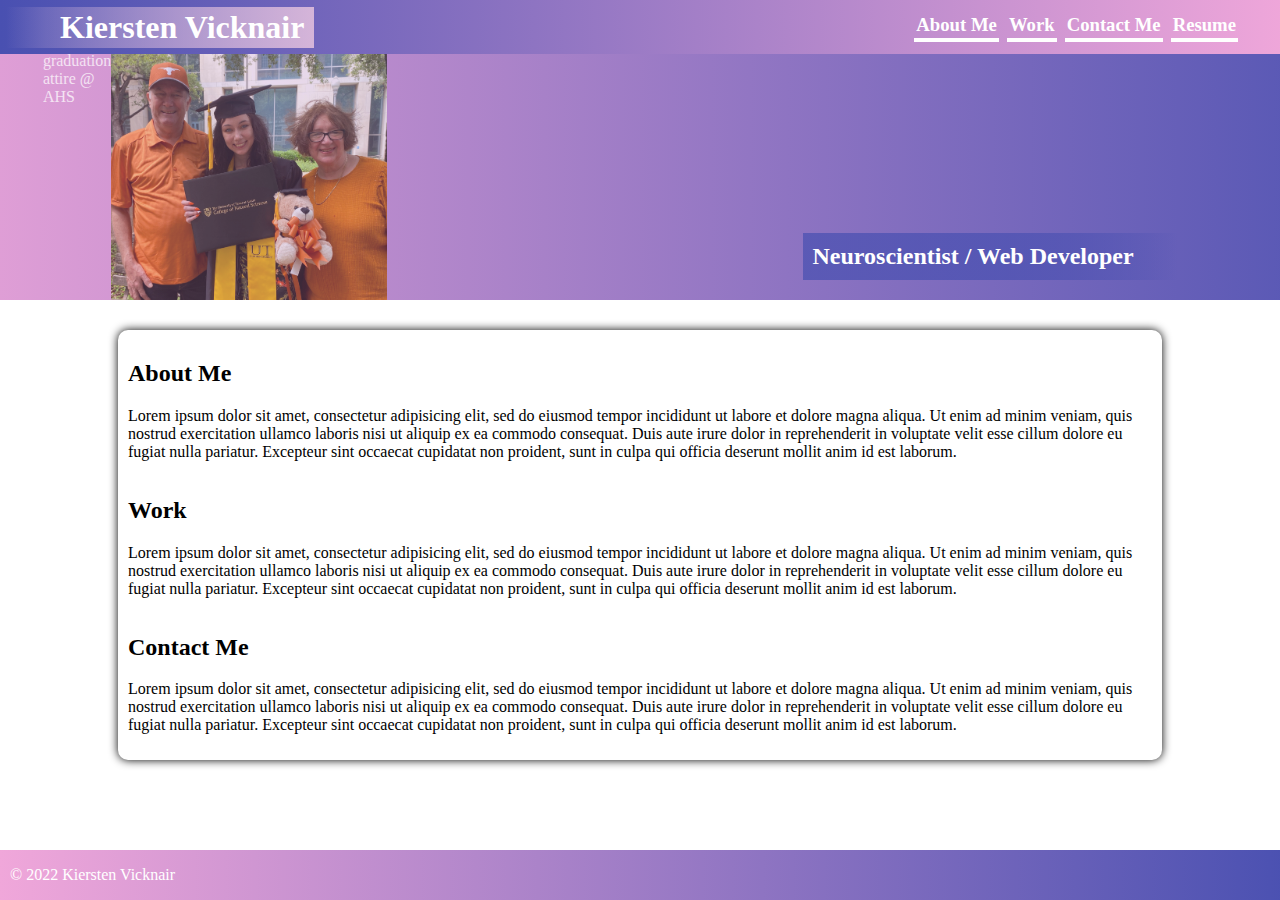
==== index.html @ d637b757 "style header & hero images" ====
<!DOCTYPE html>
<html lang="en">
<head>
  <meta charset="UTF-8">
  <meta http-equiv="X-UA-Compatible" content="IE=edge">
  <meta name="viewport" content="width=device-width, initial-scale=1.0">
  <link rel="stylesheet" href="./assets/css/style.css">
  <title>Kiersten V!</title>
</head>
<body>
  <header>
    <h1>Kiersten Vicknair</h1>
    <div id="links">
      <h3 href="#about">About Me</h3>
      <h3 href="work">Work</h3>
      <h3 href="contact">Contact Me</h3>
      <h3 #="">Resume</h3>
    </div>
  </header>
  <div class="hero-background"></div>
  <section id="hero">
    <h2>Neuroscientist / Web Developer</h2>
    <div class="hero-img">
      <img id="hero-1" src="./assets/images/hero.JPG" alt="Kiersten in front of the UT Tower">
      <img id="hero-2" src="./assets/images/hero-2.JPG" alt="Kiersten and her grandparents">
      <img id="hero-3" src="./assets/images/hero-3.JPG" alt="UT Tower with a purple sky">
      <img id="hero-4" src="./assets/images/hero-4.JPG" alt="Kiersten in her graduation attire @ AHS">
      <img id="hero-5" src="./assets/images/hero-5.JPG" alt="Kiersten walking across Dean Keeton St. in her cap and gown">
    </div>
  </section>
  <main>
    <section id="about">
      <h2>About Me</h2>
      <p>
        Lorem ipsum dolor sit amet, consectetur adipisicing elit, sed do eiusmod tempor incididunt ut labore et dolore magna aliqua. Ut enim ad minim veniam, quis nostrud exercitation ullamco laboris nisi ut aliquip ex ea commodo consequat. Duis aute irure dolor in reprehenderit in voluptate velit esse cillum dolore eu fugiat nulla pariatur. Excepteur sint occaecat cupidatat non proident, sunt in culpa qui officia deserunt mollit anim id est laborum.
      </p>
    </section>
    <section id="work">
      <h2>Work</h2>
      <p>
        Lorem ipsum dolor sit amet, consectetur adipisicing elit, sed do eiusmod tempor incididunt ut labore et dolore magna aliqua. Ut enim ad minim veniam, quis nostrud exercitation ullamco laboris nisi ut aliquip ex ea commodo consequat. Duis aute irure dolor in reprehenderit in voluptate velit esse cillum dolore eu fugiat nulla pariatur. Excepteur sint occaecat cupidatat non proident, sunt in culpa qui officia deserunt mollit anim id est laborum.
      </p>
    </section>
    <section id="contact">
      <h2>Contact Me</h2>
      <p>
        Lorem ipsum dolor sit amet, consectetur adipisicing elit, sed do eiusmod tempor incididunt ut labore et dolore magna aliqua. Ut enim ad minim veniam, quis nostrud exercitation ullamco laboris nisi ut aliquip ex ea commodo consequat. Duis aute irure dolor in reprehenderit in voluptate velit esse cillum dolore eu fugiat nulla pariatur. Excepteur sint occaecat cupidatat non proident, sunt in culpa qui officia deserunt mollit anim id est laborum.
      </p>
    </section>
  </main>
</body>
<footer>
  <p>&copy; 2022 Kiersten Vicknair</p>
</footer>
</html>
---- assets/css/style.css ----
body {
  margin: auto;
  overflow: hidden;
  color: white;
}

header {
  padding: 0 6px;
  display: flex;
  position: fixed;
  height: 54px;
  width: 100%;
  background: linear-gradient(to right, #4950b1, #f0a7da);
  z-index: 2;
}

h1 {
  padding: 2px 10px 2px 54px;
  height: fit-content;
  background: linear-gradient(to right, #e9c5df00, 38%, #e9c5dfd4);
  /* color: #4950b1; */
  align-self: center;
}

#links {
  margin: 0 44px;
  display: flex;
  flex-direction: row;
  flex-wrap: wrap;
  flex: 3;
  align-items: center;
  justify-content: end;
}

#links h3 {
  margin: 4px;
  padding: 2px;
  border-bottom: white solid 4px;
}

.hero-background {
  position: relative;
  right: 13%;
  height: 300px;
  width: 127%;
  background: linear-gradient(to right, #f0a7da,#4950b1);
}

#hero {
  display: flex;
  position: relative;
  bottom: 300px;
  height: 300px;
  justify-content: center;
}

.hero-img {
  display: flex;
  flex-wrap: nowrap;
  justify-content: space-around;
}

#hero img {
  object-fit: cover;
  opacity: 72%;
}

img#hero-1 {
  object-position: 0 14%;
  min-width: 82%;
  order: 3;
}

#hero-2 {
  width: 276px;
  object-position: -72px 38px;
  order: 2;
}

#hero-3 {
  width: 172px;
  order: 5;
}

#hero-4 {
  order: 1;
}

#hero-5 {
  width: 240px;
  object-position: -44px 14px;
  order: 4;
}

#hero h2 {
  padding: 10px 44px 10px 10px;
  background: linear-gradient(to right, #4950b1ba, 88%, #4950b100);
  /* color: #f0a7da; */
  position: absolute;
  right: 8%;
  align-self: flex-end;
  z-index: 1;
}

main {
  margin: -270px auto;
  padding: 10px;
  width: 80%;
  display: flex;
  flex-direction: column;
  align-items: center;
  justify-content: center;
  /* background: linear-gradient(to right, #f0a7da, #4950b1); */
  border-radius: 10px;
  box-shadow: 0px 0px 10px black;
  color: black;
}

footer {
  padding: 0 10px;
  position: absolute;
  bottom: 0;
  width: 100%;
  height: min-content;
  background: linear-gradient(to right, #f0a7da,#4950b1);
}
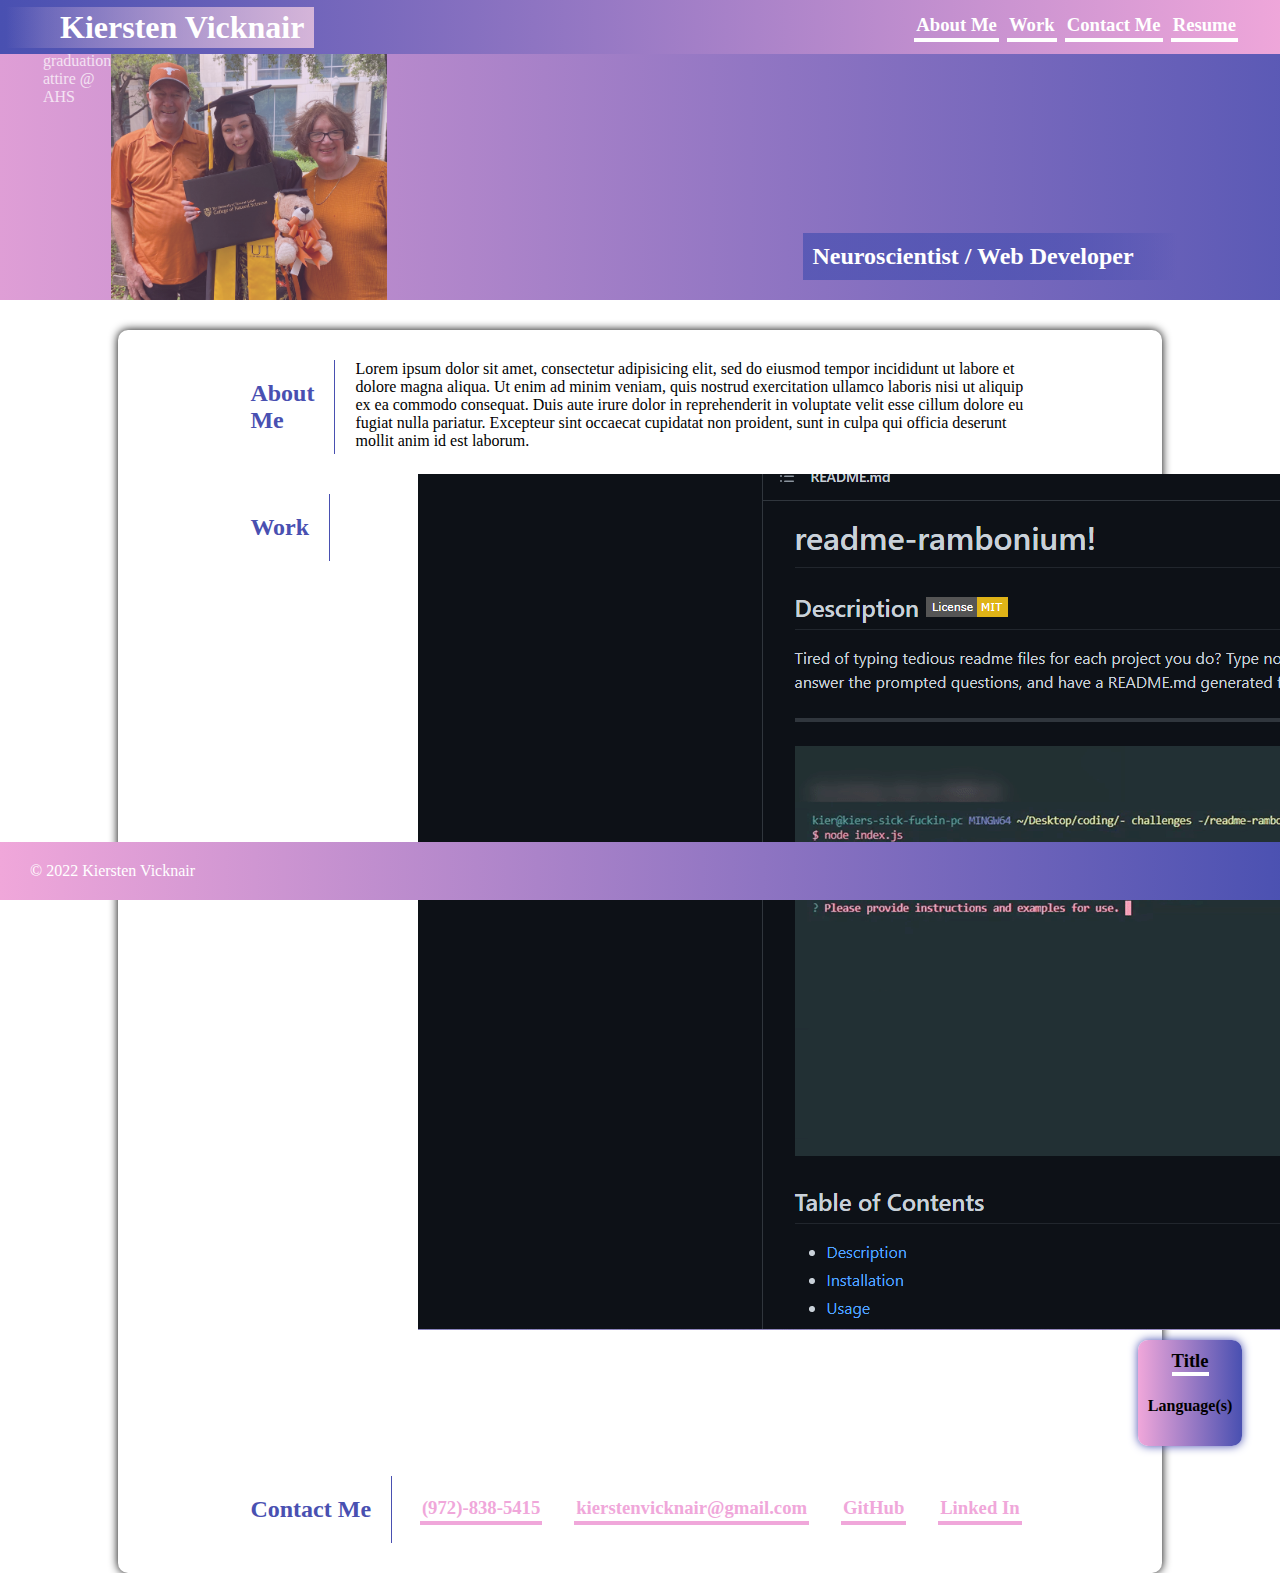
==== commit 7a75072a: "WIP: style work boxes" ====
--- a/index.html
+++ b/index.html
@@ -11,10 +11,18 @@
   <header>
     <h1>Kiersten Vicknair</h1>
     <div id="links">
-      <h3 href="#about">About Me</h3>
-      <h3 href="work">Work</h3>
-      <h3 href="contact">Contact Me</h3>
-      <h3 #="">Resume</h3>
+      <h3>
+        <a href="#about">About Me</a>
+      </h3>
+      <h3>
+        <a href="#work">Work</a>
+      </h3>
+      <h3>
+        <a href="#contact">Contact Me</a>
+      </h3>
+      <h3>
+        <a href="./resume.html">Resume</a>
+      </h3>
     </div>
   </header>
   <div class="hero-background"></div>
@@ -30,22 +38,40 @@
   </section>
   <main>
     <section id="about">
-      <h2>About Me</h2>
+      <div><h2>About Me</h2></div>
       <p>
         Lorem ipsum dolor sit amet, consectetur adipisicing elit, sed do eiusmod tempor incididunt ut labore et dolore magna aliqua. Ut enim ad minim veniam, quis nostrud exercitation ullamco laboris nisi ut aliquip ex ea commodo consequat. Duis aute irure dolor in reprehenderit in voluptate velit esse cillum dolore eu fugiat nulla pariatur. Excepteur sint occaecat cupidatat non proident, sunt in culpa qui officia deserunt mollit anim id est laborum.
       </p>
     </section>
     <section id="work">
-      <h2>Work</h2>
-      <p>
-        Lorem ipsum dolor sit amet, consectetur adipisicing elit, sed do eiusmod tempor incididunt ut labore et dolore magna aliqua. Ut enim ad minim veniam, quis nostrud exercitation ullamco laboris nisi ut aliquip ex ea commodo consequat. Duis aute irure dolor in reprehenderit in voluptate velit esse cillum dolore eu fugiat nulla pariatur. Excepteur sint occaecat cupidatat non proident, sunt in culpa qui officia deserunt mollit anim id est laborum.
-      </p>
+      <div><h2>Work</h2></div>
+      <div id="project-cards">
+        <div id="project-card-full">
+          <img src="./assets/images/portfolio.png" alt="poppin-portfolio preview">
+          <div id="project-label">
+            <h3>Title</h3>
+            <h4>Language(s)</h4>
+          </div>
+        </div>
+        
+              </div>
     </section>
     <section id="contact">
-      <h2>Contact Me</h2>
-      <p>
-        Lorem ipsum dolor sit amet, consectetur adipisicing elit, sed do eiusmod tempor incididunt ut labore et dolore magna aliqua. Ut enim ad minim veniam, quis nostrud exercitation ullamco laboris nisi ut aliquip ex ea commodo consequat. Duis aute irure dolor in reprehenderit in voluptate velit esse cillum dolore eu fugiat nulla pariatur. Excepteur sint occaecat cupidatat non proident, sunt in culpa qui officia deserunt mollit anim id est laborum.
-      </p>
+      <div><h2>Contact Me</h2></div>
+      <div id="links">
+        <h3>
+          <a href="tel:9728385415">(972)-838-5415</a>
+        </h3>
+        <h3>
+          <a href="mailto:kierstenvicknair@gmail.com">kierstenvicknair@gmail.com</a>
+        </h3>
+        <h3>
+          <a href="https://github.com/kierstenv">GitHub</a>
+        </h3>
+        <h3>
+          <a href="https://www.linkedin.com/in/kierstenv">Linked In</a>
+        </h3>
+      </div>
     </section>
   </main>
 </body>
--- a/assets/css/style.css
+++ b/assets/css/style.css
@@ -1,7 +1,11 @@
 body {
   margin: auto;
-  overflow: hidden;
   color: white;
+}
+
+::-webkit-scrollbar {
+  width: 0px;
+  background: transparent;
 }
 
 header {
@@ -36,6 +40,11 @@
   margin: 4px;
   padding: 2px;
   border-bottom: white solid 4px;
+}
+
+a {
+  text-decoration: none;
+  color: white;
 }
 
 .hero-background {
@@ -102,6 +111,48 @@
   z-index: 1;
 }
 
+#project-card-full {
+  width: 100%;
+  display: flex;
+  flex-wrap: wrap;
+  justify-content: center;
+  margin: 0 44px;
+}
+
+#project-card-full h3 {
+  margin: 0;
+  padding: 0;
+  border-bottom: white solid 4px;
+}
+
+#project-card-half {
+  width: 50%;
+  margin: 0 44px;
+  display: flex;
+  flex-wrap: wrap;
+  justify-content: center;
+  align-items: center;
+  flex: 1;
+  background: linear-gradient(to right, #f0a7da, #4950b1);
+};
+
+#work #project-cards img {
+  width: 100%;
+  border: #4950b1 solid 10px;
+}
+
+#project-label {
+  display: flex;
+  flex-direction: column;
+  align-items: center;
+  justify-content: center;
+  margin: 10px;
+  padding: 10px;
+  background: linear-gradient(to right, #f0a7da, #4950b1);
+  border-radius: 10px;
+  box-shadow: 0px 0px 10px #4950b1;
+}
+
 main {
   margin: -270px auto;
   padding: 10px;
@@ -116,6 +167,40 @@
   color: black;
 }
 
+main section {
+  display: flex;
+  width: 80%;
+}
+
+main section div h2 {
+  display: inline-flex;
+  padding: 20px;
+  border-right: #4950b1 solid 1px;
+}
+
+section div h2 {
+  color: #4950b1;
+}
+
+p {
+  display: inline-flex;
+  margin: 0;
+  padding: 20px;
+}
+
+#contact #links {
+  margin: 0;
+  justify-content: space-evenly;
+}
+
+#contact #links h3 {
+  border-bottom-color: #f0a7da;
+}
+
+#contact #links a {
+  color: #f0a7da;
+}
+
 footer {
   padding: 0 10px;
   position: absolute;
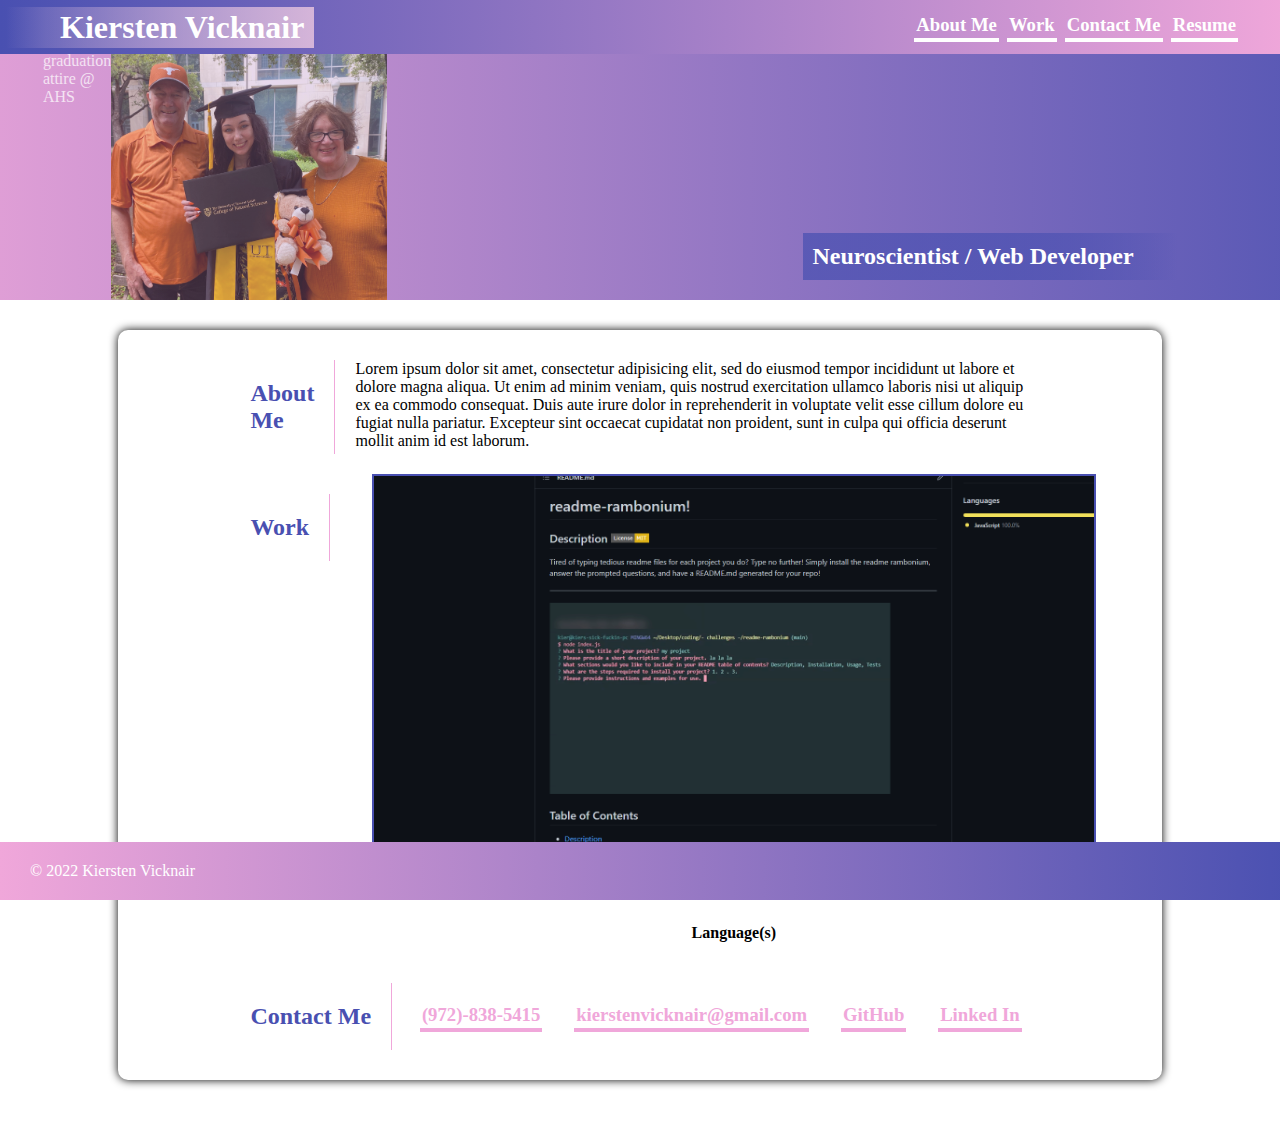
==== commit 1fc4dee9: "WIP" ====
--- a/index.html
+++ b/index.html
@@ -47,7 +47,7 @@
       <div><h2>Work</h2></div>
       <div id="project-cards">
         <div id="project-card-full">
-          <img src="./assets/images/portfolio.png" alt="poppin-portfolio preview">
+          <img id="project-img" src="./assets/images/portfolio.png" alt="poppin-portfolio preview">
           <div id="project-label">
             <h3>Title</h3>
             <h4>Language(s)</h4>
@@ -74,8 +74,8 @@
       </div>
     </section>
   </main>
+  <footer>
+    <p>&copy; 2022 Kiersten Vicknair</p>
+  </footer>
 </body>
-<footer>
-  <p>&copy; 2022 Kiersten Vicknair</p>
-</footer>
 </html>--- a/assets/css/style.css
+++ b/assets/css/style.css
@@ -4,8 +4,9 @@
 }
 
 ::-webkit-scrollbar {
-  width: 0px;
   background: transparent;
+  height: 0;
+  width: 0;
 }
 
 header {
@@ -111,6 +112,12 @@
   z-index: 1;
 }
 
+img#project-img {
+  width: 100%;
+  border: #4950b1 solid 2px;
+  background-image: cove;
+}
+
 #project-card-full {
   width: 100%;
   display: flex;
@@ -135,11 +142,6 @@
   flex: 1;
   background: linear-gradient(to right, #f0a7da, #4950b1);
 };
-
-#work #project-cards img {
-  width: 100%;
-  border: #4950b1 solid 10px;
-}
 
 #project-label {
   display: flex;
@@ -154,7 +156,7 @@
 }
 
 main {
-  margin: -270px auto;
+  margin: -270px auto 5%;
   padding: 10px;
   width: 80%;
   display: flex;
@@ -175,7 +177,7 @@
 main section div h2 {
   display: inline-flex;
   padding: 20px;
-  border-right: #4950b1 solid 1px;
+  border-right: #f0a7da solid 1px;
 }
 
 section div h2 {
@@ -203,7 +205,7 @@
 
 footer {
   padding: 0 10px;
-  position: absolute;
+  position: fixed;
   bottom: 0;
   width: 100%;
   height: min-content;
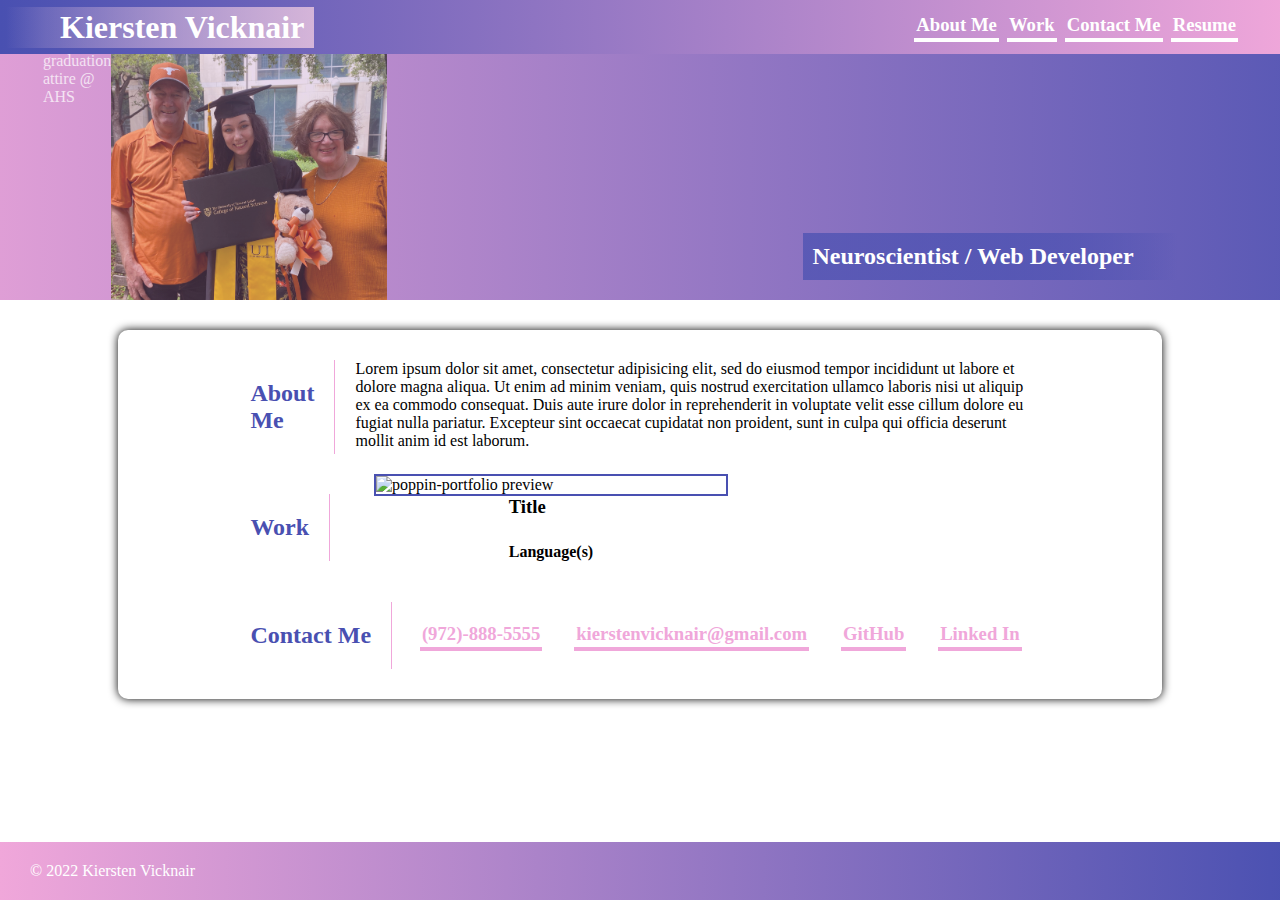
==== commit 0dac9a48: "update readme" ====
--- a/index.html
+++ b/index.html
@@ -60,7 +60,7 @@
       <div><h2>Contact Me</h2></div>
       <div id="links">
         <h3>
-          <a href="tel:9728385415">(972)-838-5415</a>
+          <a href="tel:972838515">(972)-888-5555</a>
         </h3>
         <h3>
           <a href="mailto:kierstenvicknair@gmail.com">kierstenvicknair@gmail.com</a>
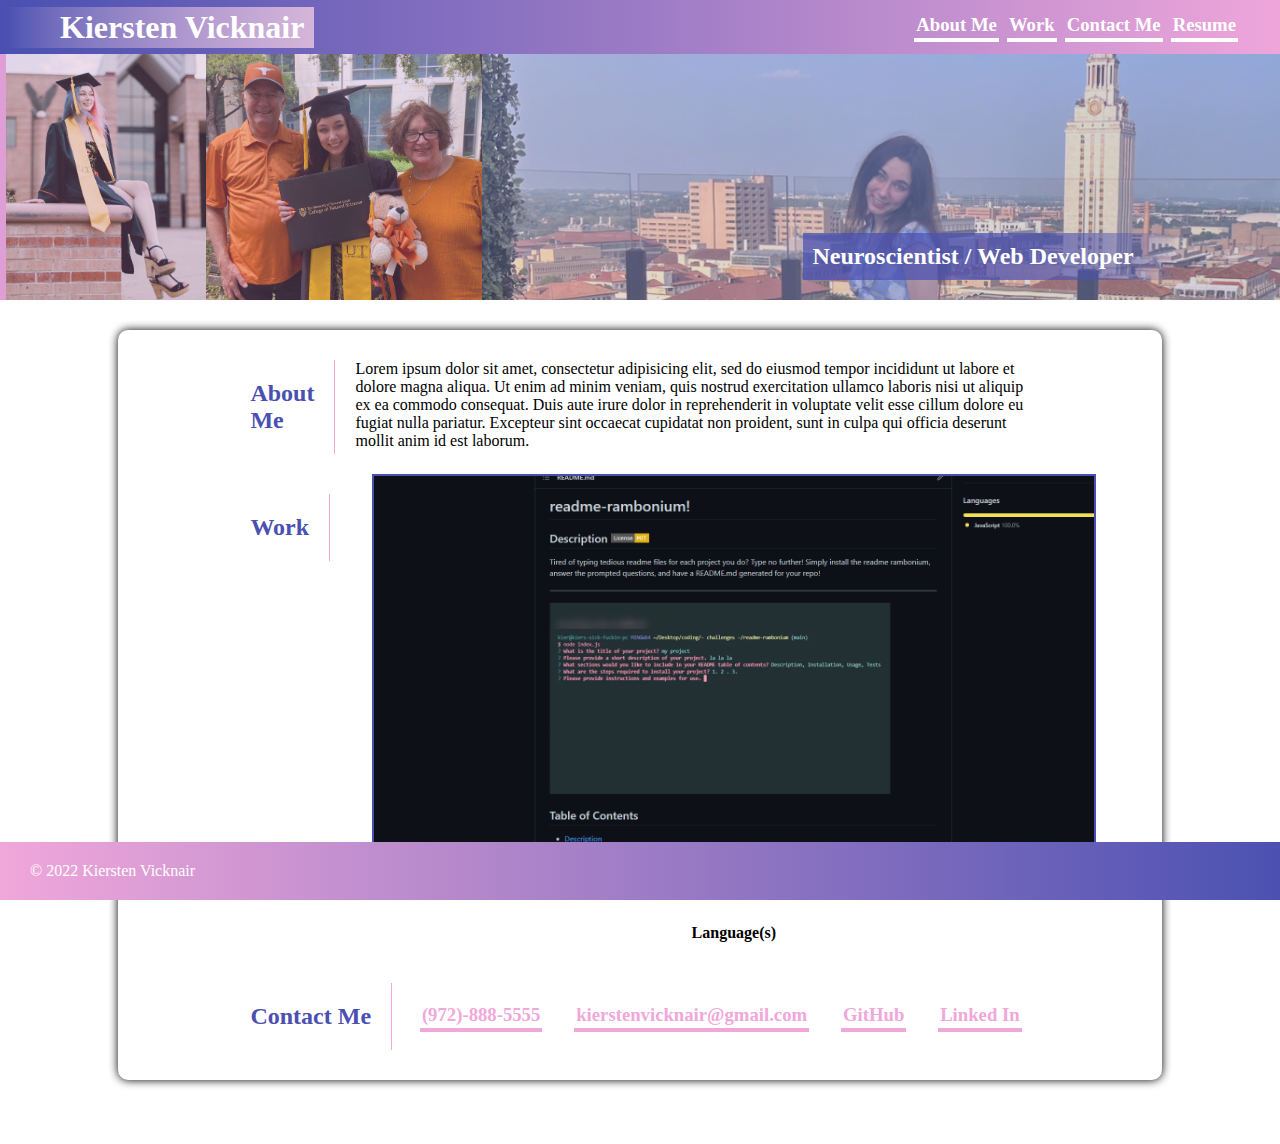
==== commit dfc11857: "converted jpegs to pngs" ====
--- a/index.html
+++ b/index.html
@@ -29,11 +29,11 @@
   <section id="hero">
     <h2>Neuroscientist / Web Developer</h2>
     <div class="hero-img">
-      <img id="hero-1" src="./assets/images/hero.JPG" alt="Kiersten in front of the UT Tower">
-      <img id="hero-2" src="./assets/images/hero-2.JPG" alt="Kiersten and her grandparents">
-      <img id="hero-3" src="./assets/images/hero-3.JPG" alt="UT Tower with a purple sky">
-      <img id="hero-4" src="./assets/images/hero-4.JPG" alt="Kiersten in her graduation attire @ AHS">
-      <img id="hero-5" src="./assets/images/hero-5.JPG" alt="Kiersten walking across Dean Keeton St. in her cap and gown">
+      <img id="hero-1" src="./assets/images/hero.png" alt="Kiersten in front of the UT Tower">
+      <img id="hero-2" src="./assets/images/hero-2.png" alt="Kiersten and her grandparents">
+      <img id="hero-3" src="./assets/images/hero-3.png" alt="UT Tower with a purple sky">
+      <img id="hero-4" src="./assets/images/hero-4.png" alt="Kiersten in her graduation attire @ AHS">
+      <img id="hero-5" src="./assets/images/hero-5.png" alt="Kiersten walking across Dean Keeton St. in her cap and gown">
     </div>
   </section>
   <main>
